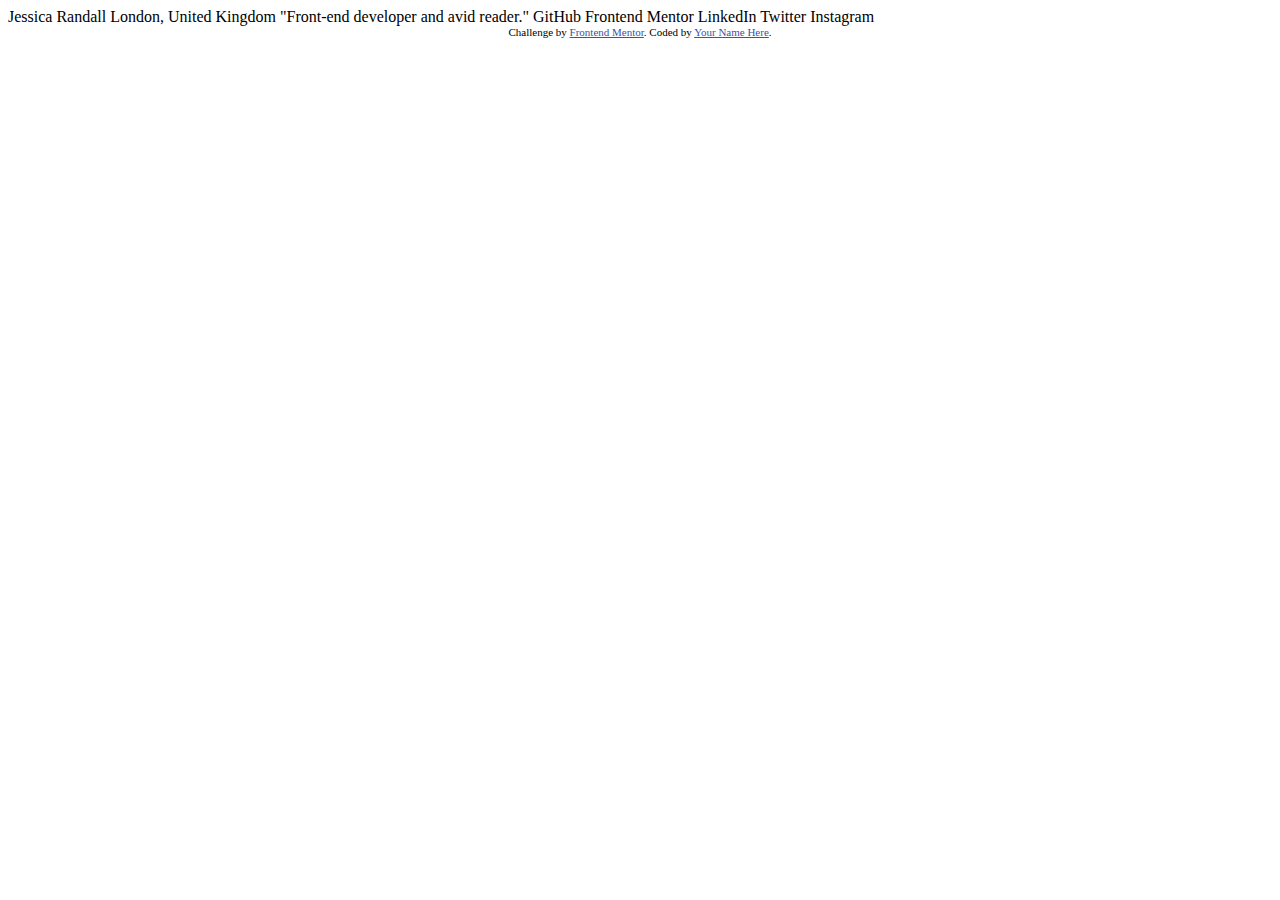
==== index.html @ 3a7df274 "Add files via upload" ====
<!DOCTYPE html>
<html lang="en">
<head>
  <meta charset="UTF-8">
  <meta name="viewport" content="width=device-width, initial-scale=1.0"> <!-- displays site properly based on user's device -->

  <link rel="icon" type="image/png" sizes="32x32" href="./assets/images/favicon-32x32.png">
  
  <title>Frontend Mentor | Social links profile</title>

  <!-- Feel free to remove these styles or customise in your own stylesheet 👍 -->
  <style>
    .attribution { font-size: 11px; text-align: center; }
    .attribution a { color: hsl(228, 45%, 44%); }
  </style>
</head>
<body>

  Jessica Randall
  London, United Kingdom
  "Front-end developer and avid reader."

  GitHub
  Frontend Mentor
  LinkedIn
  Twitter
  Instagram
  
  <div class="attribution">
    Challenge by <a href="https://www.frontendmentor.io?ref=challenge" target="_blank">Frontend Mentor</a>. 
    Coded by <a href="#">Your Name Here</a>.
  </div>
</body>
</html>
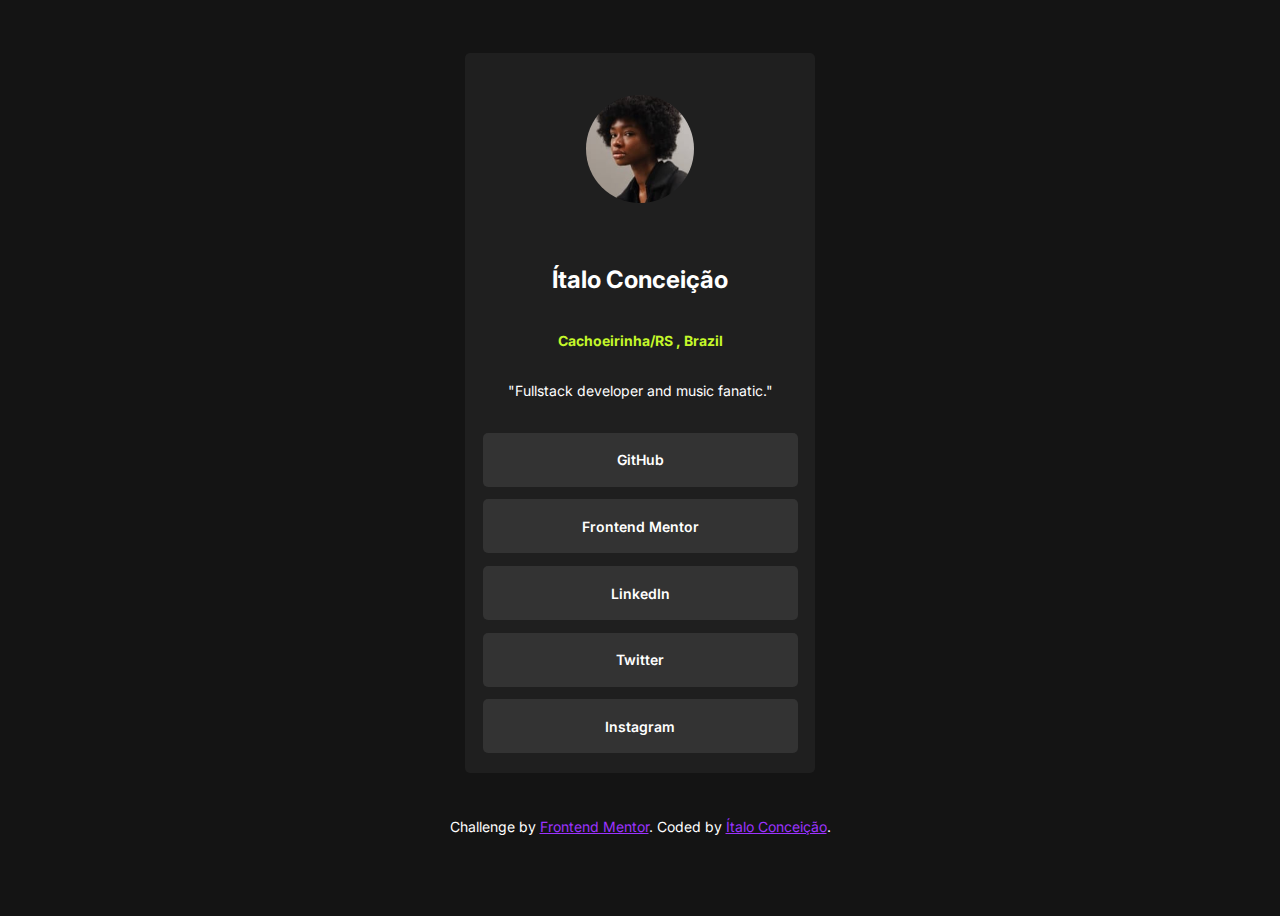
==== commit 1e10fe80: "Changed texts and Added hover" ====
--- a/index.html
+++ b/index.html
@@ -3,32 +3,36 @@
 <head>
   <meta charset="UTF-8">
   <meta name="viewport" content="width=device-width, initial-scale=1.0"> <!-- displays site properly based on user's device -->
-
+  <title>Frontend Mentor | Social links profile</title>
   <link rel="icon" type="image/png" sizes="32x32" href="./assets/images/favicon-32x32.png">
-  
-  <title>Frontend Mentor | Social links profile</title>
-
-  <!-- Feel free to remove these styles or customise in your own stylesheet 👍 -->
-  <style>
-    .attribution { font-size: 11px; text-align: center; }
-    .attribution a { color: hsl(228, 45%, 44%); }
-  </style>
+  <link rel="stylesheet" href="./style.css">
+  <link rel="preconnect" href="https://fonts.googleapis.com">
+  <link rel="preconnect" href="https://fonts.gstatic.com" crossorigin>
+  <link href="https://fonts.googleapis.com/css2?family=Inter:ital,opsz,wght@0,14..32,100..900;1,14..32,100..900&display=swap" rel="stylesheet">
 </head>
 <body>
-
-  Jessica Randall
-  London, United Kingdom
-  "Front-end developer and avid reader."
-
-  GitHub
-  Frontend Mentor
-  LinkedIn
-  Twitter
-  Instagram
+  <main>
+    <div id="container">
+      <div id="id-card">
+        <img src="./assets/images/avatar-jessica.jpeg" alt="profile picture" id="profile-picture">
+        <h2>Ítalo Conceição</h2>
+        <h4>Cachoeirinha/RS , Brazil</h4>
+        <h3>"Fullstack developer and music fanatic."</h3>
+      </div>
+      <div id="links-card">
+        <div class="button"><a href="https://github.com/italoconceicao" target="_blank"></a>GitHub</div>
+        <div class="button"><a href="https://www.frontendmentor.io?ref=challenge" target="_blank"></a>Frontend Mentor</div>
+        <div class="button"><a href="https://www.linkedin.com/in/italoconceicao/" target="_blank"></a>LinkedIn</div>
+        <div class="button">Twitter</div>
+        <div class="button">Instagram</div>      
+      </div>
+    </div>
+  </main>
   
-  <div class="attribution">
+  
+  <footer>
     Challenge by <a href="https://www.frontendmentor.io?ref=challenge" target="_blank">Frontend Mentor</a>. 
-    Coded by <a href="#">Your Name Here</a>.
-  </div>
+    Coded by <a href="https://github.com/italoconceicao" target="_blank">Ítalo Conceição</a>.
+  </footer>
 </body>
 </html>--- a/style.css
+++ b/style.css
@@ -0,0 +1,86 @@
+body {
+    font-family: 'Inter', sans-serif;
+    background-color: hsl(0, 0%, 8%);
+}
+main {
+    height: 90vh;
+    display: flex;
+    align-items: center;
+    justify-content: center;
+}
+#container {
+    display: flex;
+    flex-direction: column;
+    height: 80vh;
+    width: 350px;
+    background-color: hsl(0, 0%, 12%);
+    border-radius: 5px;
+}
+
+#id-card {
+    height: 50%;
+    display: flex;
+    flex-direction: column;
+    text-align: center;
+    justify-content: space-around;
+    justify-content: center;
+}
+
+#profile-picture {
+    margin: auto;
+    height: 1   2vh;
+    width: 12vh;
+    border-radius: 50%;
+}
+h2 {
+    color: hsl(0, 0%, 100%);
+}
+h4 {
+    font-size: 14px;
+    color: hsl(75, 94%, 57%);
+}
+h3 {
+    font-size: 14px;
+    font-weight: 400;
+    color: hsl(0, 0%, 100%);
+}
+
+#links-card{
+    height: 50%;
+    display: flex;
+    flex-direction: column;
+    align-items: center;
+    justify-content: center;
+    font-size: 14px;
+    font-weight: 600;
+}
+.button {
+    transition: all 0.3s;
+    cursor: pointer;
+    display: flex;
+    align-items: center;
+    justify-content: center;
+    background-color: hsl(0, 0%, 20%);
+    height: 6vh;
+    width: 90%;
+    margin: 0.7vh;
+    /* text-align: center; */
+    color: hsl(0, 0%, 100%);
+    border-radius: 5px;
+}
+.button:hover {
+    color: hsl(0, 0%, 20%);
+    background-color: hsl(75, 94%, 57%);
+}
+
+footer {
+    margin-bottom: auto;
+    text-align: center;
+    font-weight: 400;
+    font-size: 14px;
+    color: hsl(0, 0%, 100%);
+    height: 10vh;
+}
+footer a{
+    color:rgb(157, 51, 255)
+}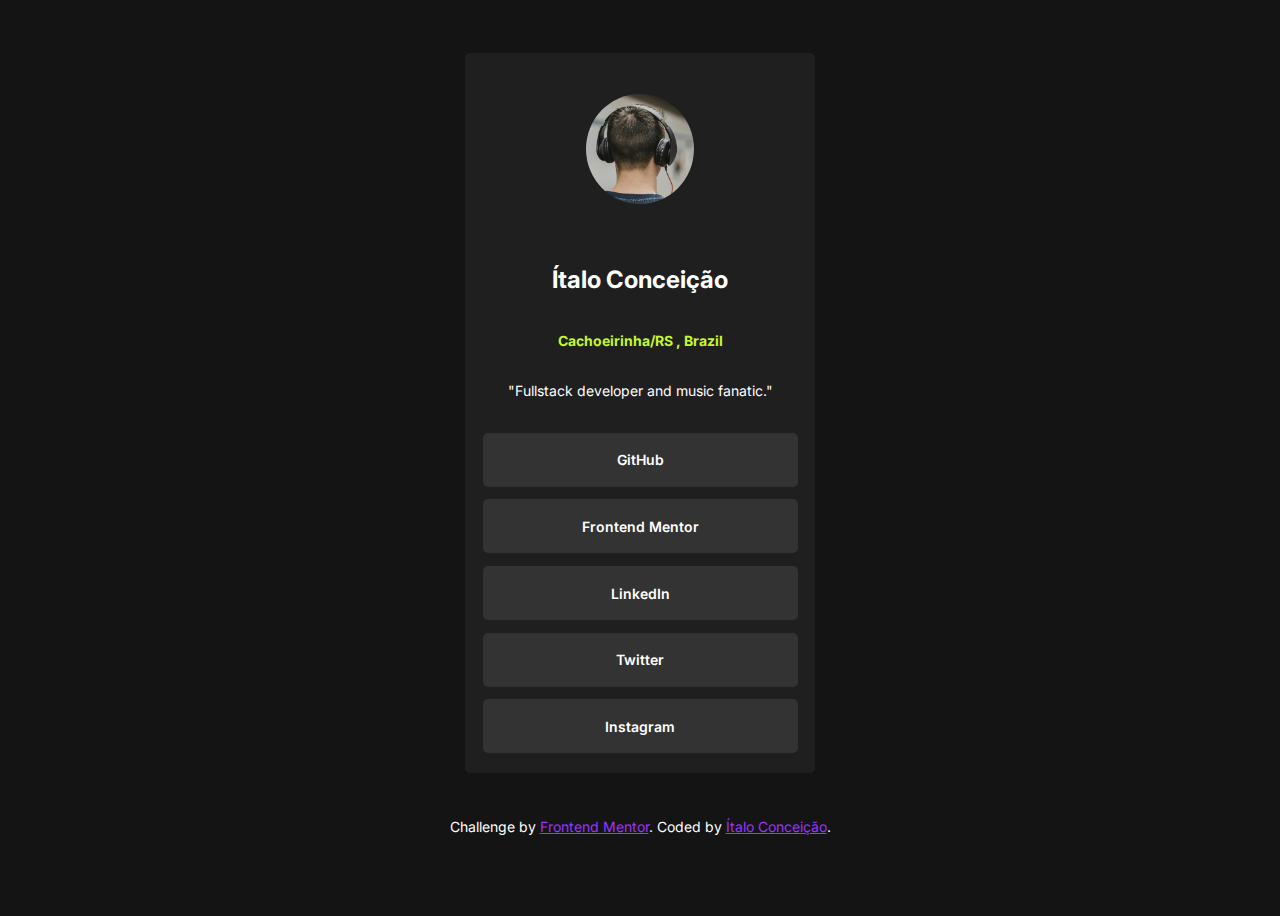
==== commit dbddeec4: "Links fixed. Picture changed. Semantics improved" ====
--- a/index.html
+++ b/index.html
@@ -14,17 +14,17 @@
   <main>
     <div id="container">
       <div id="id-card">
-        <img src="./assets/images/avatar-jessica.jpeg" alt="profile picture" id="profile-picture">
+        <img src="./assets/images/avatar.jpeg" alt="profile picture" id="profile-picture">
         <h2>Ítalo Conceição</h2>
         <h4>Cachoeirinha/RS , Brazil</h4>
         <h3>"Fullstack developer and music fanatic."</h3>
       </div>
       <div id="links-card">
-        <div class="button"><a href="https://github.com/italoconceicao" target="_blank"></a>GitHub</div>
-        <div class="button"><a href="https://www.frontendmentor.io?ref=challenge" target="_blank"></a>Frontend Mentor</div>
-        <div class="button"><a href="https://www.linkedin.com/in/italoconceicao/" target="_blank"></a>LinkedIn</div>
-        <div class="button">Twitter</div>
-        <div class="button">Instagram</div>      
+        <a href="https://github.com/italoconceicao" target="_blank">GitHub</a>
+        <a href="https://www.frontendmentor.io?ref=challenge" target="_blank">Frontend Mentor</a>
+        <a href="https://www.linkedin.com/in/italoconceicao/" target="_blank">LinkedIn</a>
+        <a>Twitter</a>
+        <a>Instagram</a>      
       </div>
     </div>
   </main>
--- a/style.css
+++ b/style.css
@@ -54,7 +54,7 @@
     font-size: 14px;
     font-weight: 600;
 }
-.button {
+#links-card a {
     transition: all 0.3s;
     cursor: pointer;
     display: flex;
@@ -67,8 +67,9 @@
     /* text-align: center; */
     color: hsl(0, 0%, 100%);
     border-radius: 5px;
+    text-decoration: none;
 }
-.button:hover {
+#links-card a:hover {
     color: hsl(0, 0%, 20%);
     background-color: hsl(75, 94%, 57%);
 }
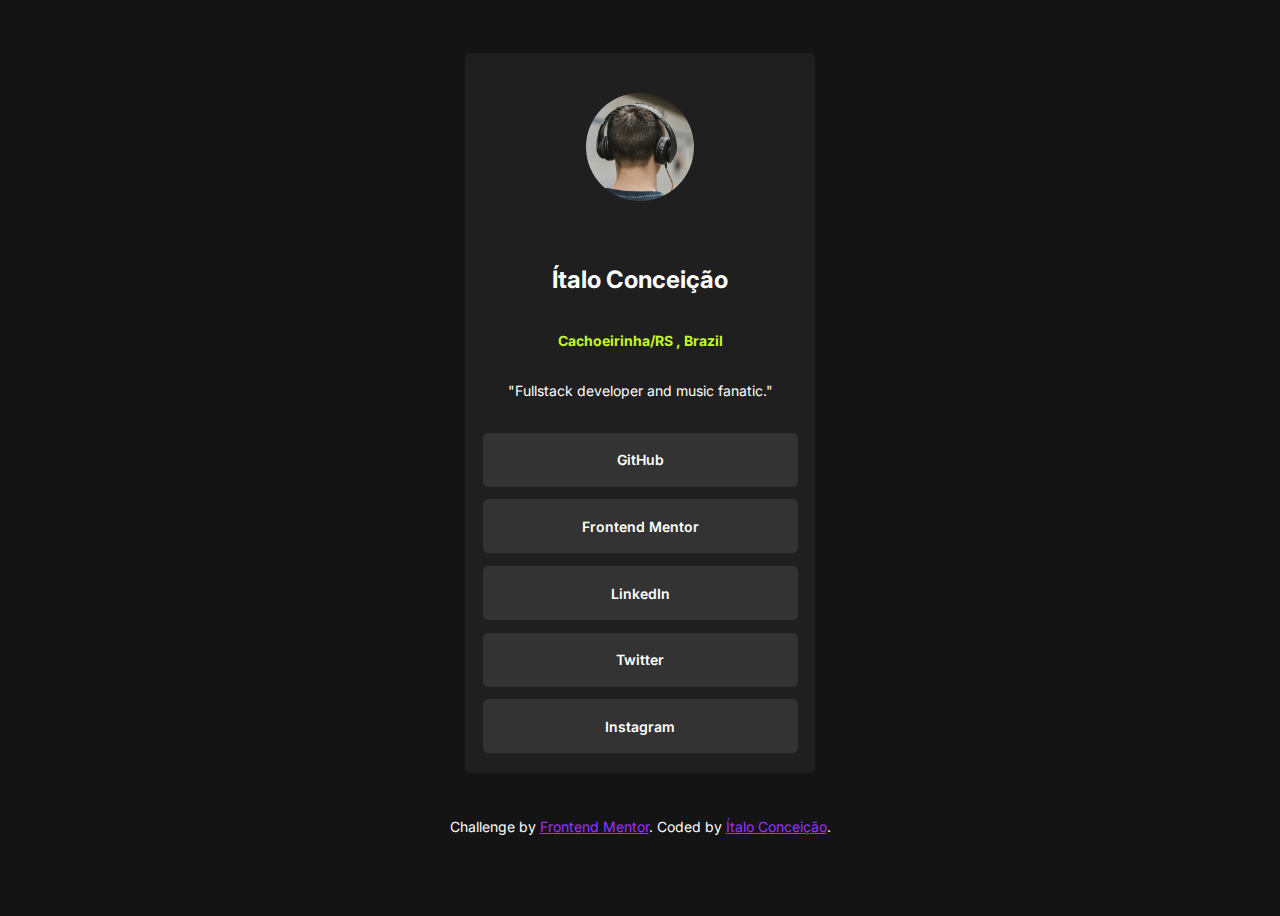
==== commit 27fd9f06: "Link updated" ====
--- a/index.html
+++ b/index.html
@@ -13,19 +13,21 @@
 <body>
   <main>
     <div id="container">
-      <div id="id-card">
-        <img src="./assets/images/avatar.jpeg" alt="profile picture" id="profile-picture">
+      <section id="id-card">
+        <figure >
+          <img src="./assets/images/avatar.jpeg" alt="profile picture" id="profile-picture">
+        </figure>
         <h2>Ítalo Conceição</h2>
         <h4>Cachoeirinha/RS , Brazil</h4>
         <h3>"Fullstack developer and music fanatic."</h3>
-      </div>
-      <div id="links-card">
+      </section>
+      <section id="links-card">
         <a href="https://github.com/italoconceicao" target="_blank">GitHub</a>
-        <a href="https://www.frontendmentor.io?ref=challenge" target="_blank">Frontend Mentor</a>
+        <a href="https://www.frontendmentor.io/profile/italoconceicao" target="_blank">Frontend Mentor</a>
         <a href="https://www.linkedin.com/in/italoconceicao/" target="_blank">LinkedIn</a>
         <a>Twitter</a>
         <a>Instagram</a>      
-      </div>
+      </section>
     </div>
   </main>
   
--- a/style.css
+++ b/style.css
@@ -26,9 +26,10 @@
     justify-content: center;
 }
 
+figure{ margin: auto}
 #profile-picture {
     margin: auto;
-    height: 1   2vh;
+    height: 12vh;
     width: 12vh;
     border-radius: 50%;
 }
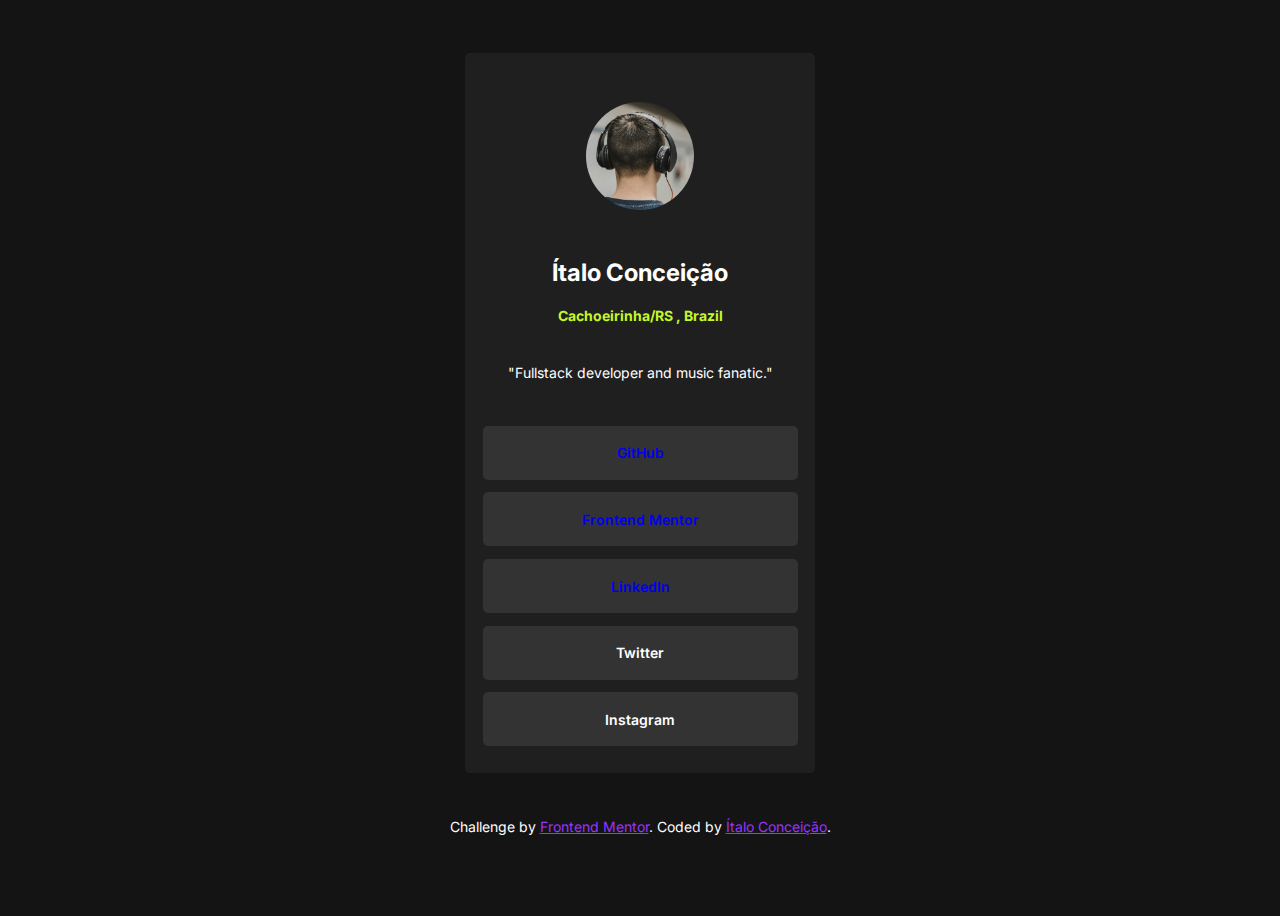
==== commit a10ca971: "Semantics Improved. Appearance Imrpoved." ====
--- a/index.html
+++ b/index.html
@@ -1,40 +1,58 @@
 <!DOCTYPE html>
 <html lang="en">
+
 <head>
   <meta charset="UTF-8">
-  <meta name="viewport" content="width=device-width, initial-scale=1.0"> <!-- displays site properly based on user's device -->
-  <title>Frontend Mentor | Social links profile</title>
+  <meta name="viewport" content="width=device-width, initial-scale=1.0">
+  <!-- displays site properly based on user's device -->
+  <title>Social links profile</title>
   <link rel="icon" type="image/png" sizes="32x32" href="./assets/images/favicon-32x32.png">
   <link rel="stylesheet" href="./style.css">
   <link rel="preconnect" href="https://fonts.googleapis.com">
   <link rel="preconnect" href="https://fonts.gstatic.com" crossorigin>
-  <link href="https://fonts.googleapis.com/css2?family=Inter:ital,opsz,wght@0,14..32,100..900;1,14..32,100..900&display=swap" rel="stylesheet">
+  <link
+    href="https://fonts.googleapis.com/css2?family=Inter:ital,opsz,wght@0,14..32,100..900;1,14..32,100..900&display=swap"
+    rel="stylesheet">
 </head>
+
 <body>
   <main>
     <div id="container">
       <section id="id-card">
-        <figure >
+        <figure>
           <img src="./assets/images/avatar.jpeg" alt="profile picture" id="profile-picture">
         </figure>
-        <h2>Ítalo Conceição</h2>
-        <h4>Cachoeirinha/RS , Brazil</h4>
+        <span>
+          <h2>Ítalo Conceição</h2>
+          <h4>Cachoeirinha/RS , Brazil</h4>
+        </span>
         <h3>"Fullstack developer and music fanatic."</h3>
       </section>
-      <section id="links-card">
-        <a href="https://github.com/italoconceicao" target="_blank">GitHub</a>
-        <a href="https://www.frontendmentor.io/profile/italoconceicao" target="_blank">Frontend Mentor</a>
-        <a href="https://www.linkedin.com/in/italoconceicao/" target="_blank">LinkedIn</a>
-        <a>Twitter</a>
-        <a>Instagram</a>      
-      </section>
+      <ul id="links-card">
+        <li><a href="https://github.com/italoconceicao" target="_blank">
+            <p>GitHub</p>
+          </a></li>
+        <li><a href="https://www.frontendmentor.io/profile/italoconceicao" target="_blank">
+            <p>Frontend Mentor</p>
+          </a></li>
+        <li><a href="https://www.linkedin.com/in/italoconceicao/" target="_blank">
+            <p>LinkedIn</p>
+          </a></li>
+        <li><a>
+            <p>Twitter</p>
+          </a></li>
+        <li><a>
+            <p>Instagram</p>
+          </a></li>
+      </ul>
     </div>
   </main>
-  
-  
+
+
   <footer>
-    Challenge by <a href="https://www.frontendmentor.io?ref=challenge" target="_blank">Frontend Mentor</a>. 
+    Challenge by <a href="https://www.frontendmentor.io?ref=challenge" target="_blank">Frontend Mentor</a>.
     Coded by <a href="https://github.com/italoconceicao" target="_blank">Ítalo Conceição</a>.
   </footer>
 </body>
+
 </html>--- a/style.css
+++ b/style.css
@@ -1,13 +1,19 @@
+* {
+    padding: 0;
+}
+
 body {
     font-family: 'Inter', sans-serif;
     background-color: hsl(0, 0%, 8%);
 }
+
 main {
     height: 90vh;
     display: flex;
     align-items: center;
     justify-content: center;
 }
+
 #container {
     display: flex;
     flex-direction: column;
@@ -21,32 +27,38 @@
     height: 50%;
     display: flex;
     flex-direction: column;
+    justify-content: space-around;
     text-align: center;
-    justify-content: space-around;
-    justify-content: center;
 }
 
-figure{ margin: auto}
+figure {
+    margin-top: 5vh;
+}
+
 #profile-picture {
     margin: auto;
     height: 12vh;
     width: 12vh;
     border-radius: 50%;
 }
+
 h2 {
     color: hsl(0, 0%, 100%);
 }
+
 h4 {
     font-size: 14px;
     color: hsl(75, 94%, 57%);
 }
+
 h3 {
+    /* margin: 0; */
     font-size: 14px;
     font-weight: 400;
     color: hsl(0, 0%, 100%);
 }
 
-#links-card{
+#links-card {
     height: 50%;
     display: flex;
     flex-direction: column;
@@ -54,22 +66,36 @@
     justify-content: center;
     font-size: 14px;
     font-weight: 600;
+    list-style: none;
+
 }
-#links-card a {
-    transition: all 0.3s;
+
+#links-card li {
     cursor: pointer;
-    display: flex;
-    align-items: center;
-    justify-content: center;
     background-color: hsl(0, 0%, 20%);
+    color: hsl(0, 0%, 100%);
+    border-radius: 5px;
     height: 6vh;
     width: 90%;
     margin: 0.7vh;
-    /* text-align: center; */
-    color: hsl(0, 0%, 100%);
-    border-radius: 5px;
+    display: flex;
+}
+
+#links-card a {
+    transition: all 0.3s;
+    display: flex;
+    justify-content: center;
+    align-items: center;
+    width: 100%;
+    height: 100%;
     text-decoration: none;
 }
+
+#links-card a:visited {
+    color: hsl(0, 0%, 100%);
+}
+
+
 #links-card a:hover {
     color: hsl(0, 0%, 20%);
     background-color: hsl(75, 94%, 57%);
@@ -83,6 +109,7 @@
     color: hsl(0, 0%, 100%);
     height: 10vh;
 }
-footer a{
-    color:rgb(157, 51, 255)
+
+footer a {
+    color: rgb(157, 51, 255)
 }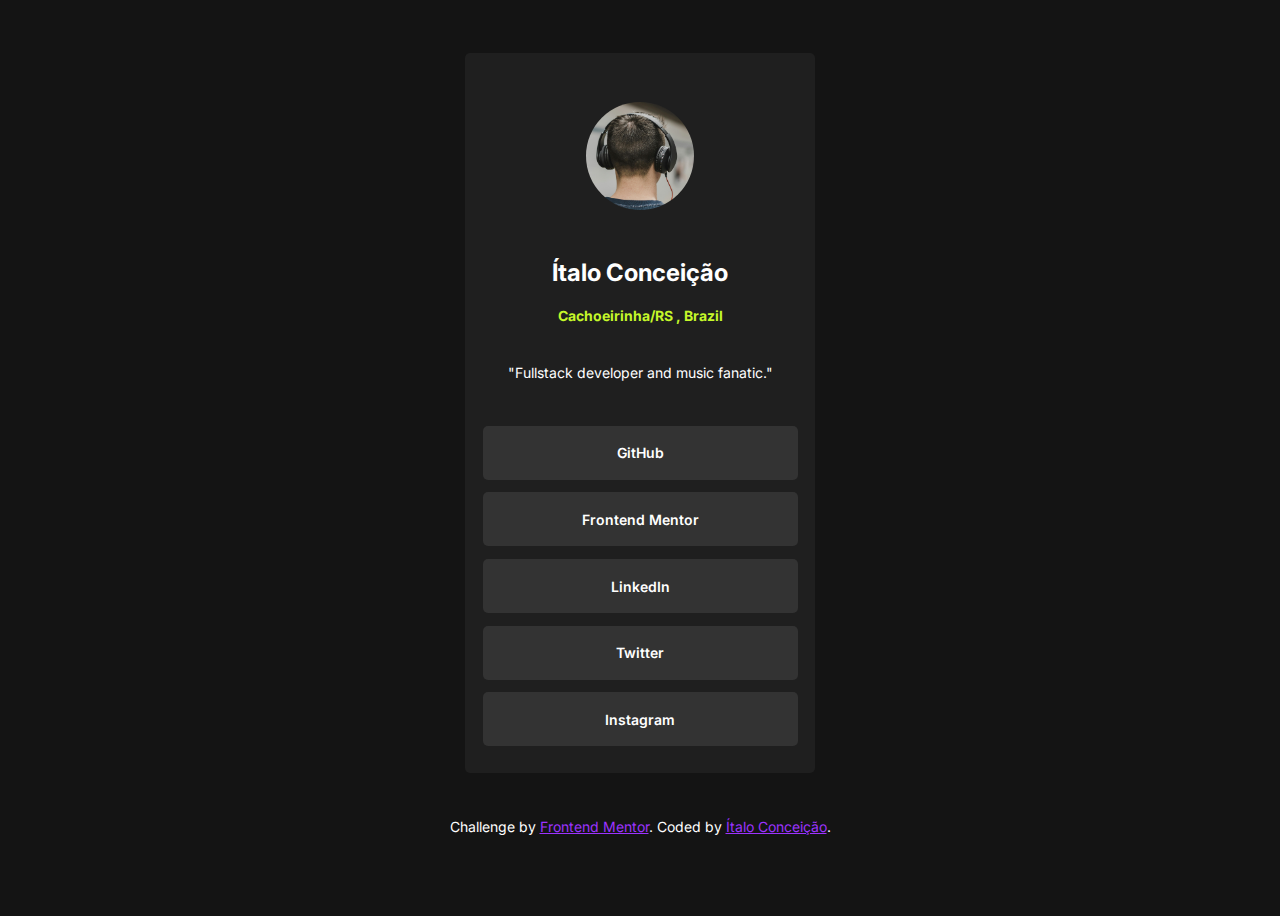
==== commit 6574682d: "added description" ====
--- a/index.html
+++ b/index.html
@@ -6,6 +6,7 @@
   <meta name="viewport" content="width=device-width, initial-scale=1.0">
   <!-- displays site properly based on user's device -->
   <title>Social links profile</title>
+  <meta name="description" content="Me encontre nas redes sociais!">
   <link rel="icon" type="image/png" sizes="32x32" href="./assets/images/favicon-32x32.png">
   <link rel="stylesheet" href="./style.css">
   <link rel="preconnect" href="https://fonts.googleapis.com">
--- a/style.css
+++ b/style.css
@@ -73,7 +73,7 @@
 #links-card li {
     cursor: pointer;
     background-color: hsl(0, 0%, 20%);
-    color: hsl(0, 0%, 100%);
+    /* color: hsl(0, 0%, 100%); */
     border-radius: 5px;
     height: 6vh;
     width: 90%;
@@ -89,6 +89,8 @@
     width: 100%;
     height: 100%;
     text-decoration: none;
+    color: hsl(0, 0%, 100%);
+
 }
 
 #links-card a:visited {
